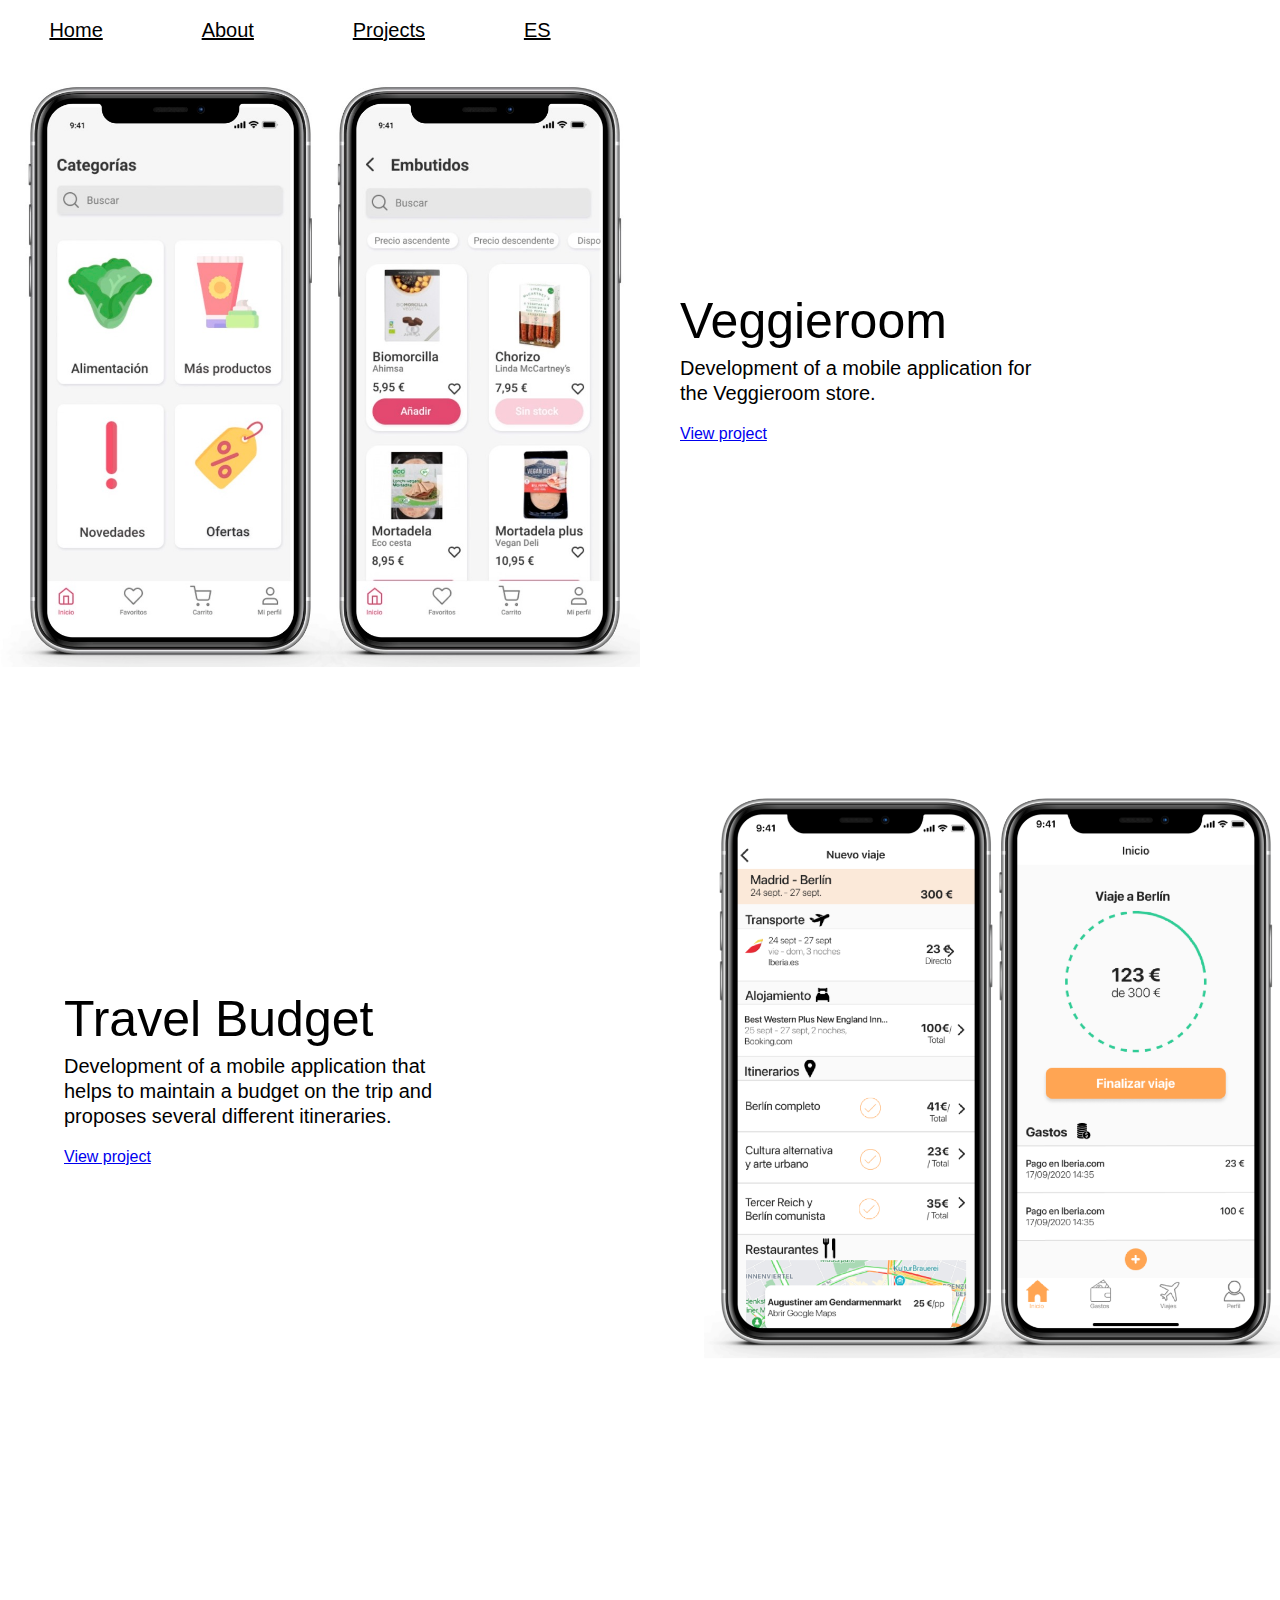
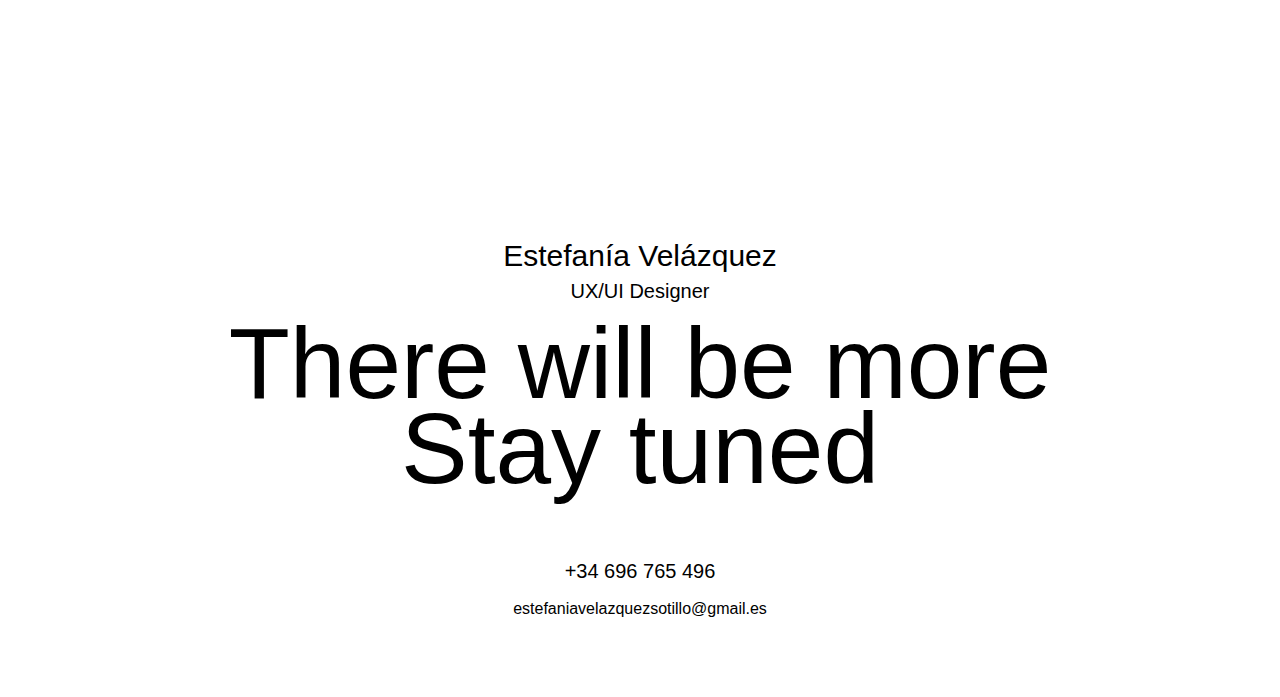
==== projects.html @ aa42b18e "v1" ====
<!DOCTYPE html>
<html lang="en">

<head>
  <meta charset="UTF-8">
  <meta name="viewport" content="width=device-width, initial-scale=1.0">
  <title>Estefanía Velázquez</title>
  <link rel="stylesheet" href="styles/reset.css">
  <link rel="stylesheet" href="styles/style.css">
</head>

<body>
    <div class="mobile-content">
        <h1>Please open my portfolio on a computer 🙏</h1>
      </div>
        <div class="desktop-content">
  <header>
    <nav>
        <nav>
            <div class="boxnav">
              <a href="index.html">Home</a>
              <a href="about.html">About</a>
            <a href="projects.html">Projects</a>
            <a href="indexspanish.html">ES</a>
          </div>
          </nav>
        </header>

    </nav>
  </header>

    <div class="project" id="projects">
      <img src="images/Veggieroom.jpg" alt="Imagen proyecto 1" class="project-image">

      <div class="project-info">
        <h3>Veggieroom</h3>
        <p>Development of a mobile application for the Veggieroom store.</p>
        <a href="https://medium.com">
          View project
        </a>
      </div>
    </div>

    <div class="project2">
      <img src="images/travelbudget.001.png" alt="Imagen proyecto 1" class="project-image2">

      <div class="project-info2">
        <h3>Travel Budget</h3>
        <p>Development of a mobile application that helps to maintain a budget on the trip and proposes several
          different itineraries.</p>
        <a href="https://medium.com">
          View project
        </a>
      </div>
    </div>

    <div class="bye">
      <h3>Estefanía Velázquez</h3>
      <h2>UX/UI Designer</h2>
      <p>There will be more</p>
      <p>Stay tuned</p> 
      </p>
      <h2>+34 696 765 496</h2>
    </h2>estefaniavelazquezsotillo@gmail.es</h2>

    </div>
</div>
</main>
</body>

</html>
---- styles/style.css ----
body {
    background-color: #ffffff;
   
    font-family: 'Raleway', sans-serif;
}
main{
    width: 80%;
    max-width: 1440px;
    margin: 0 auto;
}

nav{
    
    font-family: 'Raleway', sans-serif;
    position: fixed;
    width: 100%;
    top: 0;
    background-color: white;
    z-index: 100;
    padding-top: 20px;
    padding-bottom: 20px ;
    
    
    
}

.boxnav{
    width: 600px;
    display: flex;
    justify-content: space-around;

   
}

nav a{
    color: black;
    font-size: 20px;
}

.first-page{
    margin-bottom: 300px;
    margin-top: 100px;
}

h2{
    font-family: 'Raleway', sans-serif;
    margin-top: 40px;
    font-size: 40px;
}

h1{
    font-size: 100px;
    font-family: 'Raleway', sans-serif;
    letter-spacing: inherit;
}


.draw{
    width: 500px;

    
}
.first-page{
    display: flex;
    align-items: center;
    justify-content: center;
}
.description{
    width: 60%;
}
.ilustration{
    width: 40%;
    text-align: center;
}

.description2 {
    
    align-items: center;
    justify-content: center;
    flex-direction: column;
    font-family: 'Raleway', sans-serif;
    
}

h3 {
    font-size: 50px;
    color: black;
    width: 60%;
    font-family: 'Raleway', sans-serif;
   
}

p {
    font-size: 20px;
    width: 60%;
    font-family: 'Raleway', sans-serif;
    line-height: 25px;
}

.photo{
    width: 60%;
}

.skills{
    width: 50%;
    margin-top: 25px;
    padding-left: 50px;
}

.skills h4{
    margin-bottom: 10px;
    margin-top: 30px;
}

.skills p{
    margin-bottom: 20px;
    margin-top: 20px;
}


.image-skills img{
width: 50px;
margin-right: 50px;
object-fit: contain;
margin-top: 10px;
}
.image-skills{
width: 100%;
display: flex;

}

.skills ul{
    font-size: 20px;
    margin-bottom: 20px;
    margin-top: 10px;
}

.description2{
    width: 50%;
    border-right: 1px solid black;
    
}

.description2 p {
    margin-bottom: 15px;
   
    
}
.description2 h3 {
    margin-bottom: 30px;
    font-size: 40px;
    margin-bottom: 20px;
}
.description2 h4 {
    margin-bottom: 20px;
    margin-top: 30px;
}

.description2 a{
    color: black;
    font-size: 20px;
}

.presentation{
display: flex;
margin: 45px;
margin-top: 100px;

}

h4{
    font-size: 30px;
    
}

.projects-container {
    padding: 20px 80px;
  }
  
  .project {
    display: flex;
    align-items: center;
    margin-bottom: 60px;
  }
  
  .project-image {
    width: 50%;
    margin-bottom: 70px;
    margin-top: 80px;
  }
  
  .project-info {
    width: 50%;
    padding-left: 40px;
    
  }
  .project-info h3{
      margin-bottom: 10px;
  }

  .project-info p{
      margin-bottom: 20px;
  }

  .project2 {
    display: flex;
    align-items: center;
    margin-bottom: 60px;
    flex-direction: row-reverse;
    
  }
  
  .project-image2 {
    width: 45%;
  }
  
  .project-info2 {
    width: 50%;
    padding-left: 40px;
  }

  .project-info2 h3{
    margin-bottom: 10px;
}

.project-info2 p{
    margin-bottom: 20px;
}


  .bye{
    padding: 20px 80px;
    display: flex;
    align-items: center;
    margin-top: 60px;
    margin-bottom: 60px;
    flex-direction: column;
  }
.bye h3{
    font-size: 30px;
    margin-top: 400px;
    width: auto;
}

.bye h2{
    font-size: 20px;
    align-content: center;
    width: auto;
    margin-top: 10px;
    margin-bottom: 20px;

}

.bye p{
font-size: 100px;
align-items: center;
width: auto;
margin-bottom: 30px;
margin-top: 30px;

}

@media only screen and (min-width: 415px) and (max-width: 768px) {
  
}

@media only screen and (min-width: 769px) and (max-width: 1024px) {
  
}

@media only screen and (min-width: 1025px) and (max-width: 1440px) {
  
}

@media only screen and (min-width: 1441px) {
}


.mobile-content {
    display: none;
    align-content: center;
    justify-content: center;
   
  }
  
@media only screen and (max-width: 415px) {
    h1, h2 {
      font-size: 20px;
      line-height: 28px;
      width: 100%;
    }
    
    .desktop-content {
      display: none;
    }
  
    .mobile-content {
      display: flex;
      justify-content: center;
      align-items: center;
      height: 100vh;
    }
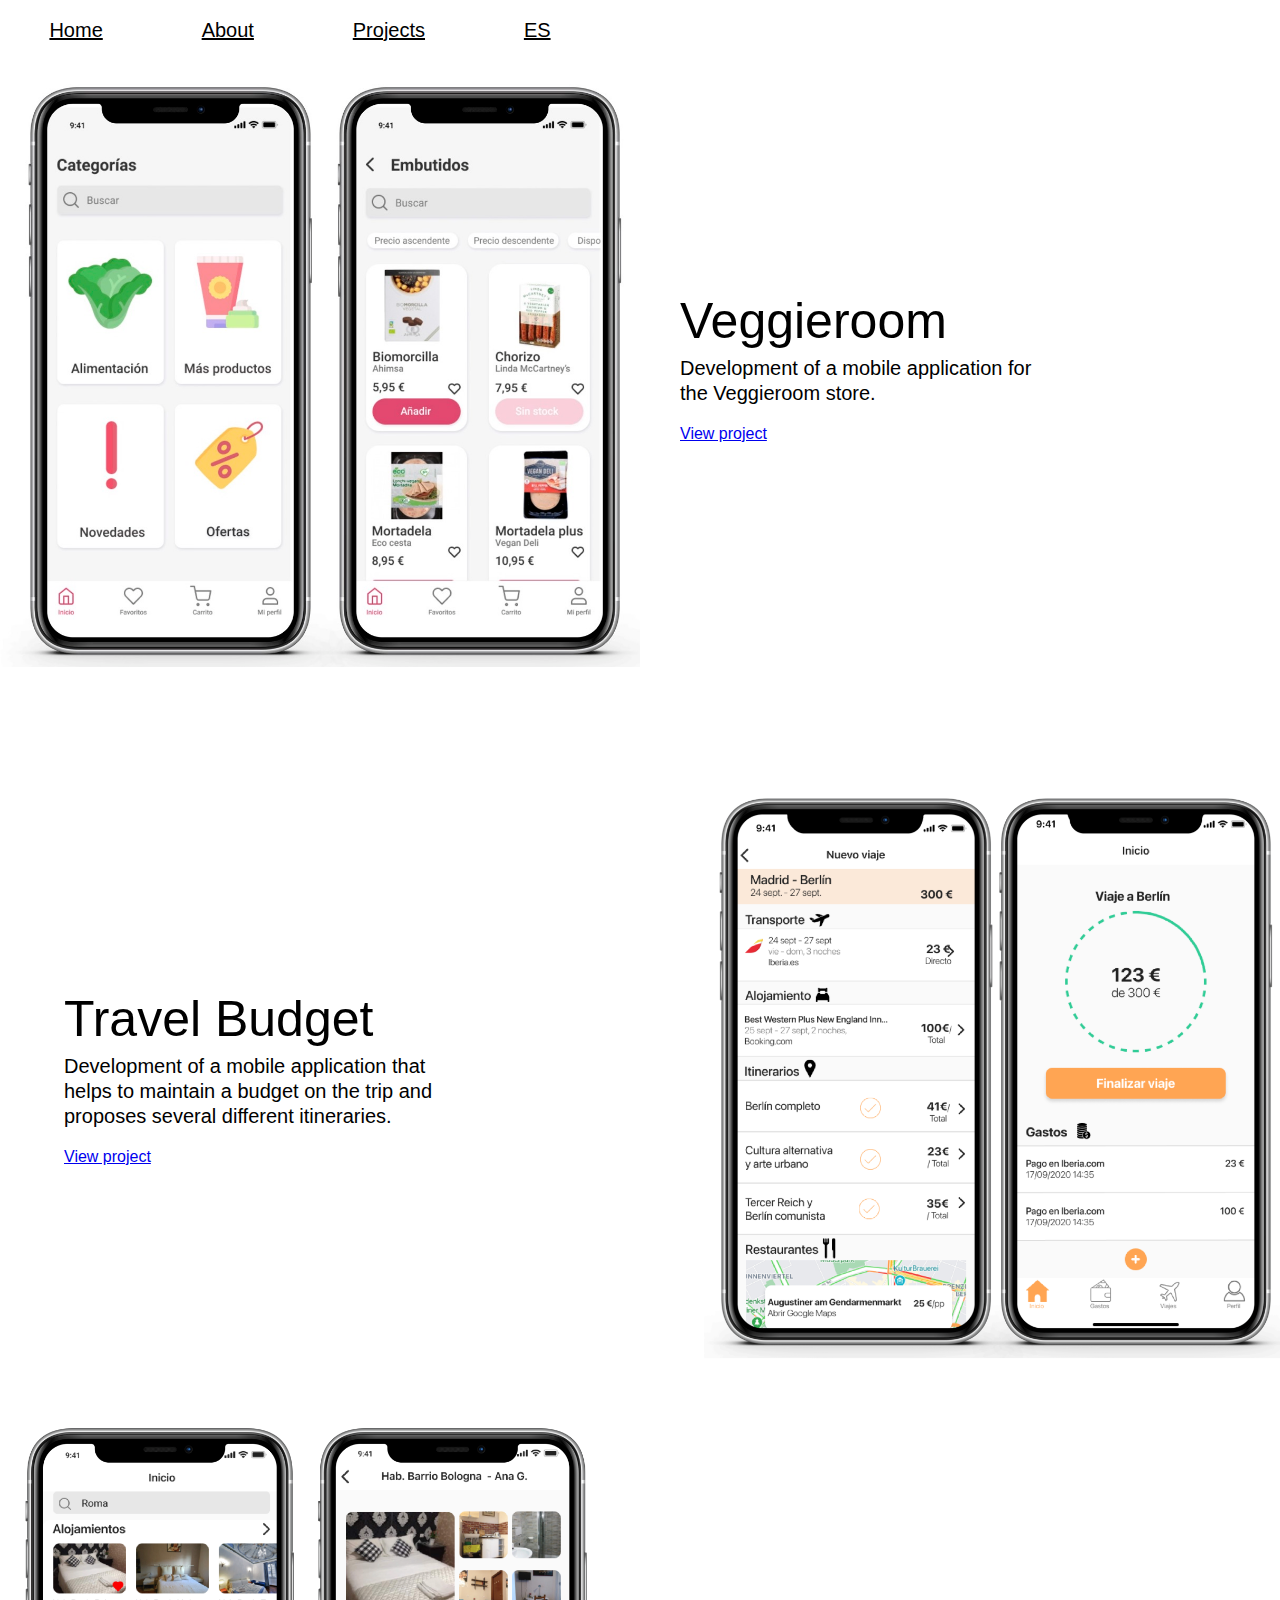
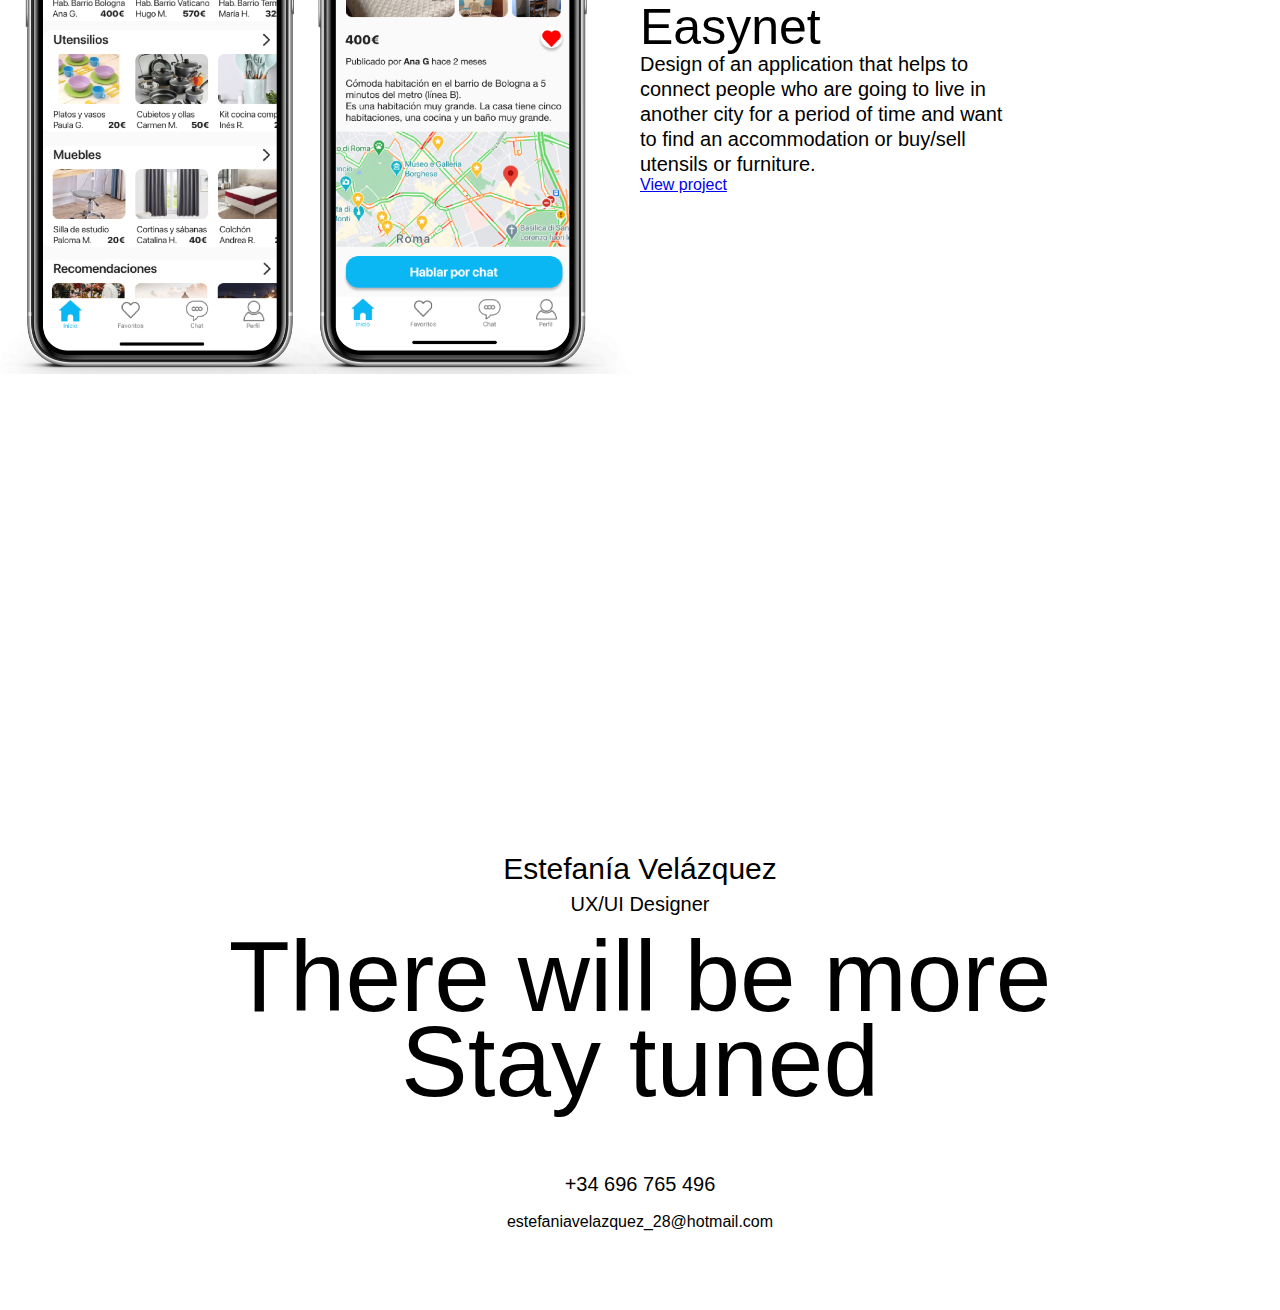
==== commit ce971efd: "v5" ====
--- a/projects.html
+++ b/projects.html
@@ -35,7 +35,7 @@
       <div class="project-info">
         <h3>Veggieroom</h3>
         <p>Development of a mobile application for the Veggieroom store.</p>
-        <a href="https://medium.com">
+        <a href="https://medium.com/@estefaniavelazquez/proyecto-4-ui-e-commerce-2c2a0cf6ee90">
           View project
         </a>
       </div>
@@ -48,7 +48,19 @@
         <h3>Travel Budget</h3>
         <p>Development of a mobile application that helps to maintain a budget on the trip and proposes several
           different itineraries.</p>
-        <a href="https://medium.com">
+        <a href="https://medium.com/@estefaniavelazquez/travel-budget-3acf53d9f40b">
+          View project
+        </a>
+      </div>
+    </div>
+
+    <div class="project3">
+      <img src="images/easynet.001.png" alt="Imagen proyecto 3" class="project-image3">
+
+      <div class="project-info3">
+        <h3>Easynet</h3>
+        <p>Design of an application that helps to connect people who are going to live in another city for a period of time and want to find an accommodation or buy/sell utensils or furniture.</p>
+        <a href="https://medium.com/@estefaniavelazquez/easynet-46f378608b65">
           View project
         </a>
       </div>
@@ -61,7 +73,7 @@
       <p>Stay tuned</p> 
       </p>
       <h2>+34 696 765 496</h2>
-    </h2>estefaniavelazquezsotillo@gmail.es</h2>
+    </h2>estefaniavelazquez_28@hotmail.com</h2>
 
     </div>
 </div>
--- a/styles/style.css
+++ b/styles/style.css
@@ -108,6 +108,7 @@
     padding-left: 50px;
 }
 
+
 .skills h4{
     margin-bottom: 10px;
     margin-top: 30px;
@@ -211,7 +212,17 @@
     flex-direction: row-reverse;
     
   }
-  
+
+  .project3 {
+    display: flex;
+    align-items: center;
+    margin-bottom: 60px;
+  }
+  
+  .project-image3 {
+    width: 50%;
+  }
+
   .project-image2 {
     width: 45%;
   }
@@ -301,4 +312,5 @@
       justify-content: center;
       align-items: center;
       height: 100vh;
-    }+    }
+}